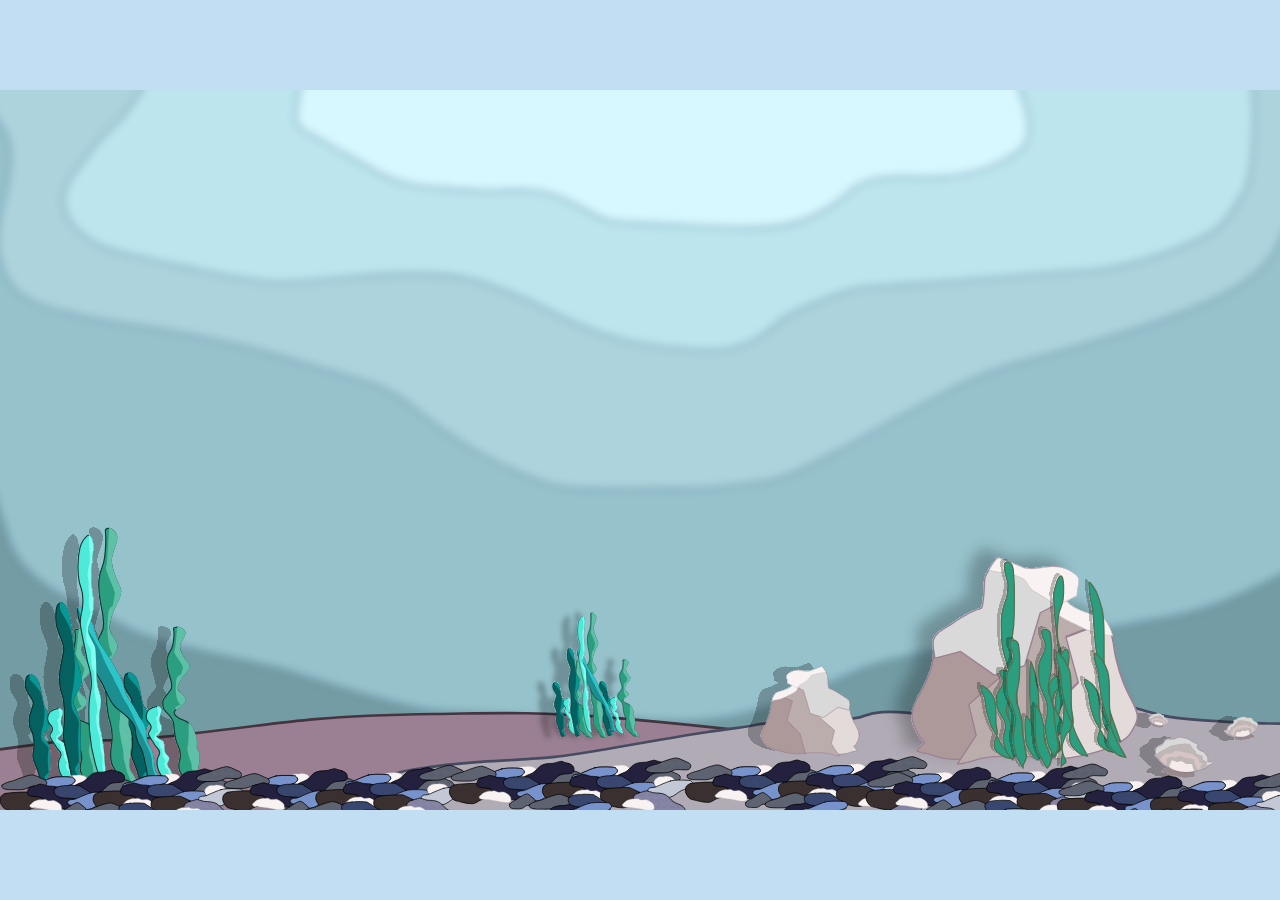
==== eylems_akvarie.html @ cddae94c "11.10.26" ====
<!--
 * fil: elyems_akvarie.html
 * formaal: 
-->


<!DOCTYPE html>
<html lang="da">
<head>
    <meta charset="UTF-8">
    <meta name="viewport" content="width=device-width, initial-scale=1.0">
    <meta http-equiv="X-UA-Compatible" content="ie=edge">
    <title>Storcenter Nord Akvarie</title>

    <!-- stylesheets -->
        <link rel="stylesheet" href="css/style.css">
        <link rel="icon" type="billeder/svg+xml" href="billeder/akvarie_favicon.svg">


</head>
<body>
    
</body>
</html>
---- css/style.css ----
/**
* fil: style.css
**/

/* farvepalette */
:root {
    --lyseblaa:             #c2def2;
    --daempet_blaa_groen:   #409cb9;
    --red:                  #ff0000;
}

/* CSS-animation af Jitter-kassen */
/* Baggrundbillede oprettet ud fra vektor i Figma*/
body {
    margin: 0;
    height: 100vh;

    background-image: url("../billeder/baggrund/akvarie_bg.svg");
    background-size: contain;
    background-position: center;
    background-repeat: no-repeat;

    background-color: var(--lyseblaa);
}
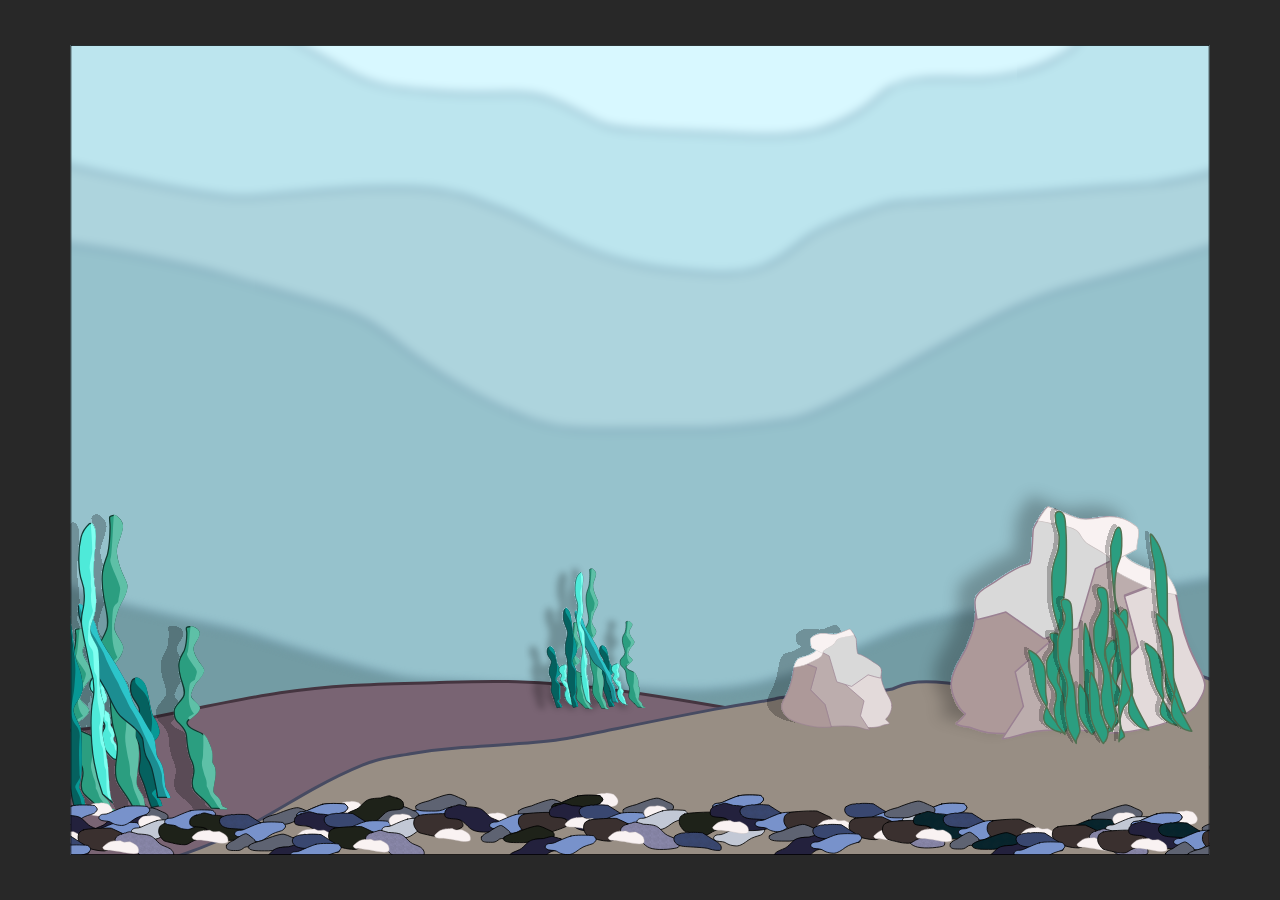
==== commit 03a1210f: "12.10.26" ====
--- a/eylems_akvarie.html
+++ b/eylems_akvarie.html
@@ -15,7 +15,12 @@
     <!-- stylesheets -->
         <link rel="stylesheet" href="css/style.css">
         <link rel="icon" type="billeder/svg+xml" href="billeder/akvarie_favicon.svg">
+<style>
+img {
+    height: auto;
+}
 
+</style>
 
 </head>
 <body>
--- a/css/style.css
+++ b/css/style.css
@@ -7,6 +7,7 @@
     --lyseblaa:             #c2def2;
     --daempet_blaa_groen:   #409cb9;
     --red:                  #ff0000;
+    --sort_mat:             #282828;
 }
 
 /* CSS-animation af Jitter-kassen */
@@ -15,11 +16,11 @@
     margin: 0;
     height: 100vh;
 
-    background-image: url("../billeder/baggrund/akvarie_bg.svg");
-    background-size: contain;
-    background-position: center;
+    background-image: url("../billeder/baggrund/akvarie_bg1.svg");
+     background-size: 100% 90%;
+     background-position: center;
     background-repeat: no-repeat;
 
-    background-color: var(--lyseblaa);
+    background-color: var(--sort_mat);
 }
 
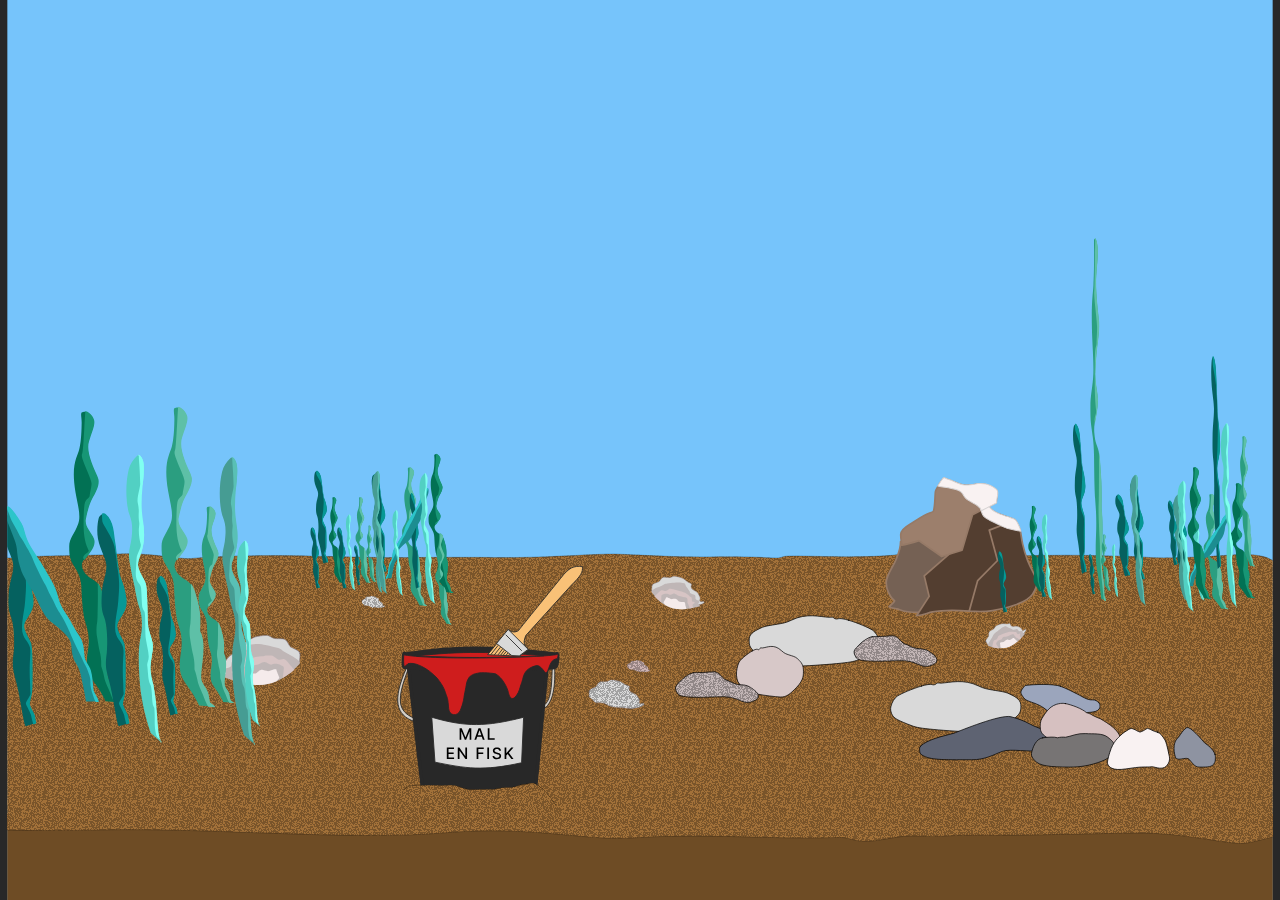
==== commit c2e115b7: "12.10.26" ====
--- a/eylems_akvarie.html
+++ b/eylems_akvarie.html
@@ -15,12 +15,7 @@
     <!-- stylesheets -->
         <link rel="stylesheet" href="css/style.css">
         <link rel="icon" type="billeder/svg+xml" href="billeder/akvarie_favicon.svg">
-<style>
-img {
-    height: auto;
-}
 
-</style>
 
 </head>
 <body>
--- a/css/style.css
+++ b/css/style.css
@@ -16,8 +16,8 @@
     margin: 0;
     height: 100vh;
 
-    background-image: url("../billeder/baggrund/akvarie_bg1.svg");
-     background-size: 100% 90%;
+    background-image: url("../billeder/baggrund/akvarie_bg10.svg");
+     background-size: 100% 100%;
      background-position: center;
     background-repeat: no-repeat;
 
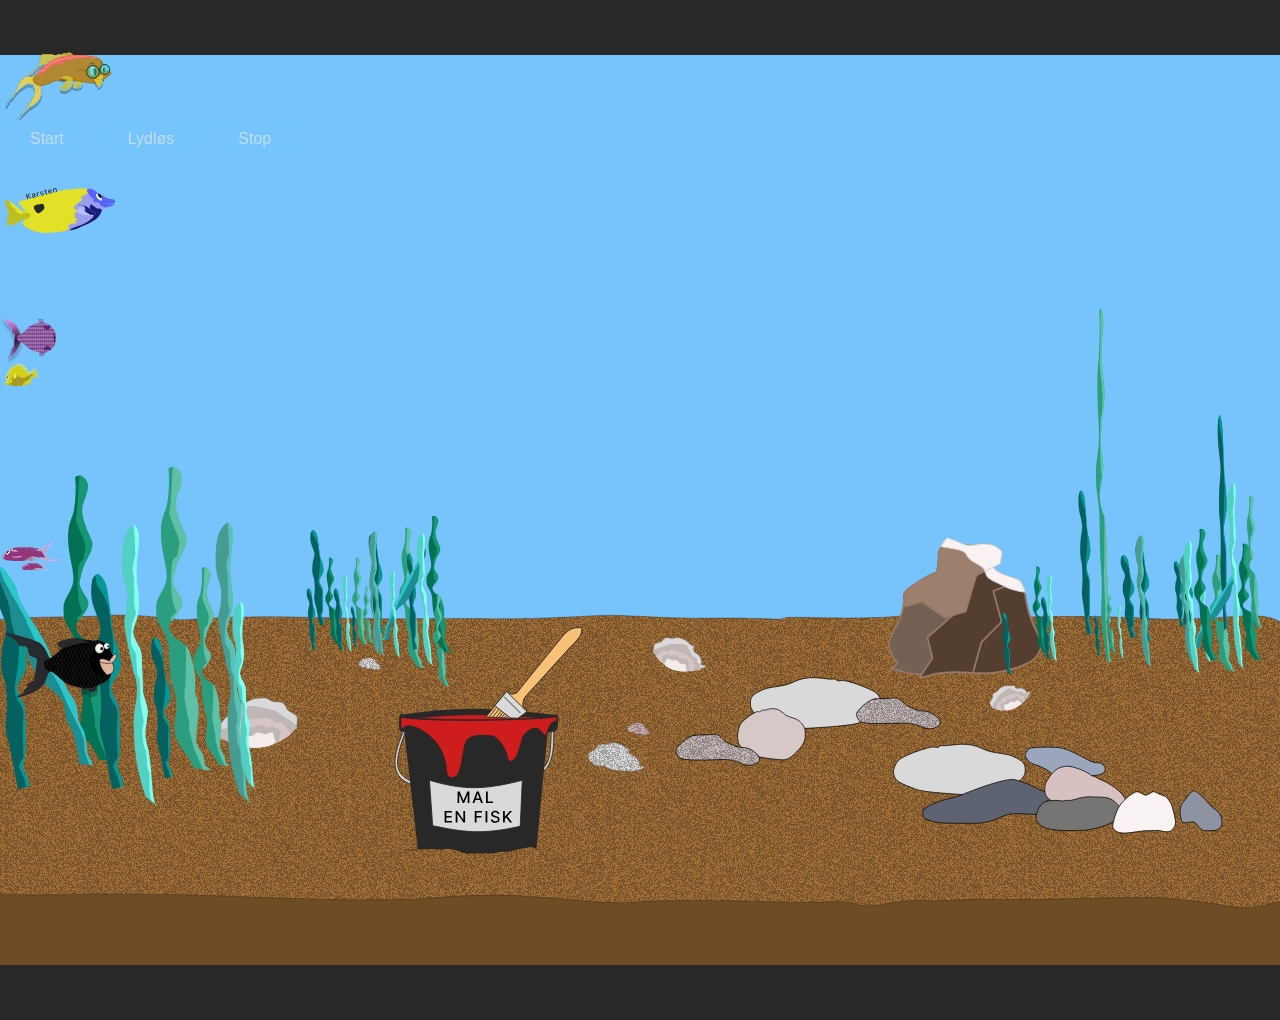
==== commit ca6fc962: "12.10.26 23.55" ====
--- a/eylems_akvarie.html
+++ b/eylems_akvarie.html
@@ -19,6 +19,25 @@
 
 </head>
 <body>
-    
+    <img src="billeder/fisk/fisk_antias_ET.svg" alt="antias" class="fisk_antias">
+    <img src="billeder/fisk/fisk_fie_ET.svg" alt="fie" class="fisk_fie">
+    <img src="billeder/fisk/fisk_frode_ET.svg" alt="frode" class="fisk_frode">
+    <img src="billeder/fisk/fisk_kara_ET.svg" alt="kara" class="fisk_kara">
+    <img src="billeder/fisk/fisk_kirurg_ET.svg" alt="kirurg" class="fisk_kirurg">
+    <img src="billeder/fisk/fisk_raevefjaes_ET.svg" alt="raevefjaes" class="fisk_raevefjaes">
+
+    <div class="knapper">
+     <!-- Knapper: styrer animationen -->
+        <button id="startBtn">Start</button>
+        <button id="muteBtn">Lydløs</button>
+        <button id="stopBtn">Stop</button>
+     <!-- Lyd -->
+     <!-- jeg muter så lyden der sker ikke en automatisk lyd i browseren     <audio id="baggrundslyd" loop muted> -->
+    </div>
+        <!-- Lydfil hentet fra Pixabay: https://pixabay.com/sound-effects/ -->
+        <!-- Load dit Script nederst på siden - så er alle elementer indlæst: lydfil link https://pixabay.com/sound-effects/film-special-effects-indoor-nice-fish-tank-ambiance-75601/ -->
+        <!-- Lottie: script -->
+    <script src="js/akvarie.js"></script>
+
 </body>
 </html>
--- a/css/style.css
+++ b/css/style.css
@@ -24,3 +24,106 @@
     background-color: var(--sort_mat);
 }
 
+/*Copilot og tidlig opgave*/
+.fisk_antias {
+    width: 60px;
+    position: absolute;
+    top: 60%;
+    left: 30;
+
+    animation: 
+    flyv-hoejre-til-venstre 14s linear infinite;
+}
+.fisk_fie {
+    width: 60px;
+    position: absolute;
+    top: 35%;
+    left: 30;
+
+    animation: 
+    flyv-over-vinduet 14s linear infinite;
+}
+.fisk_frode {
+    width: 120px;
+    position: absolute;
+    top: 5%;
+    left: 30;
+
+    animation: 
+    flyv-over-vinduet 14s linear infinite;
+}
+.fisk_kara {
+    width: 120px;
+    position: absolute;
+    top: 70%;
+    left: 30;
+
+    animation: 
+    flyv-over-vinduet 14s linear infinite;
+}
+.fisk_kirurg {
+    width: 40px;
+    position: absolute;
+    top: 40%;
+    left: 30;
+
+    animation: 
+    flyv-hoejre-til-venstre 14s linear infinite;
+}
+.fisk_raevefjaes {
+    width: 120px;
+    position: absolute;
+    top: 20%;
+    left: 1;
+
+    animation: 
+    flyv-over-vinduet 14s linear infinite;
+}
+/*mekanismen der får fiske til at svømme hen over skærmen
+from: betyder at fisken starter x-vw view-port til venstre, så den starter udenfor skærmen
+to: betyder at fisken starter x-vw view-port til højre , så den svømmer helt ud af sækrmen på højre side
+vw= view-prt-width (bredde) 1vw=1% af skærmens bredde
+*/
+@keyframes flyv-over-vinduet {
+    0% {
+        transform: translateX(-100%);
+    }
+    100% {
+        transform: translateX(90vw);
+    }
+}
+@keyframes flyv-hoejre-til-venstre {
+    0% {
+        transform: translateX(1020%);
+    }
+    to {
+        transform: translateX(20vw);
+    }
+}
+/* Knappe funktioner */
+button {
+    padding: 10px 30px;
+    font-size: 1rem;
+    border: 1px;
+    background:var(--transparent);
+    backdrop-filter: blur(8px);
+    color: var(--lyseblaa);
+    cursor: pointer;
+}
+
+button:hover {
+    transform: translateY(-1px); /*flytter elementet 1 pixel op ad vertikalt i forhold til dens absolute placering på skærmen*/
+}
+
+button:hover {
+    box-shadow: 0 0 12px var(--lyseblaa);
+}
+.title { /*.title fordi at definere at den kun styler elementer der har class="titel"*/
+    font-weight: 70;
+    font-family: 'Nunito Sans', sans-serif;    font-size: 2.5rem;
+    color: var(--knækket_hvid);
+    letter-spacing: 2px;
+}
+.knapper {
+    margin-top: 120px; /* justér tallet */
+}
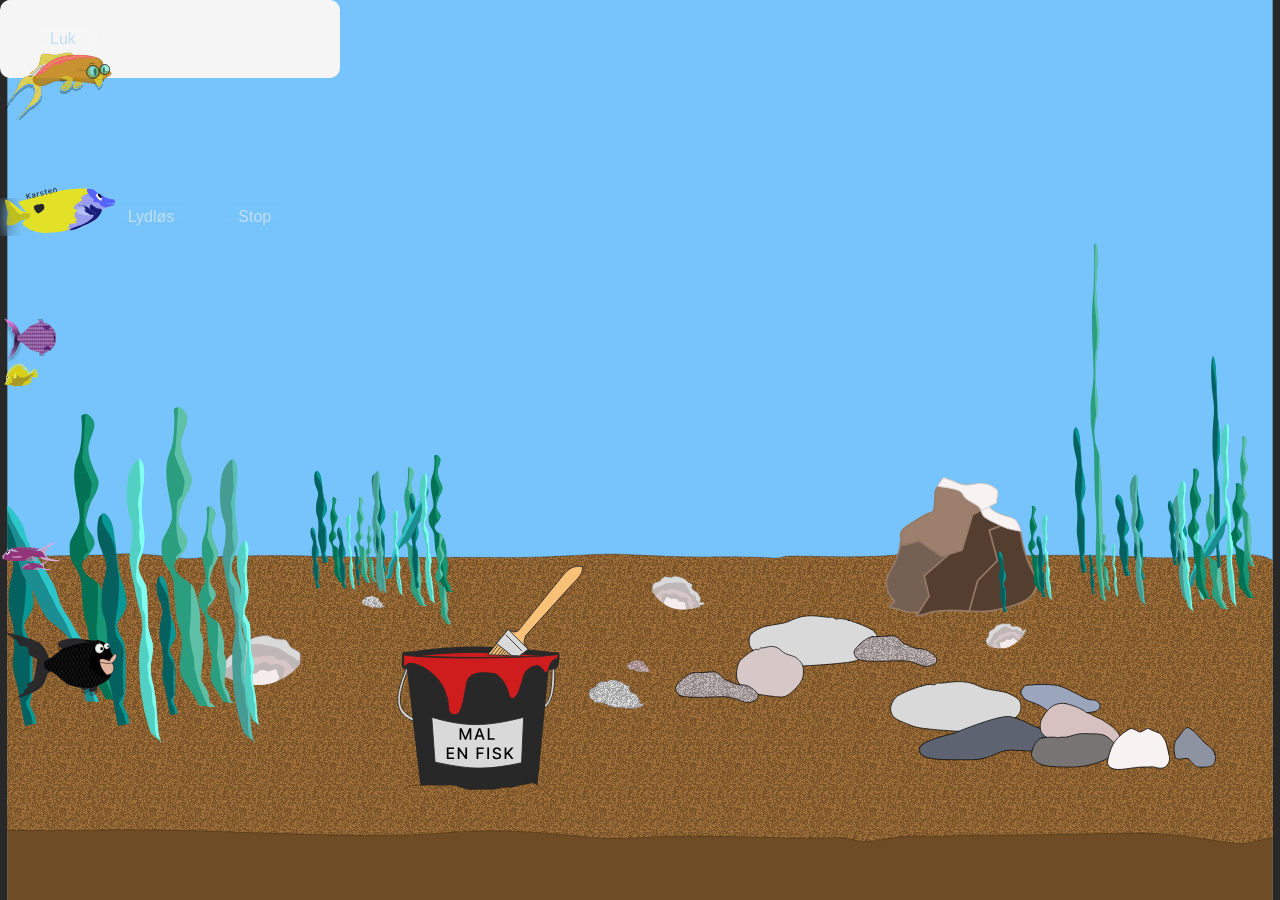
==== commit ceeb64f1: "16.10.26 0053" ====
--- a/eylems_akvarie.html
+++ b/eylems_akvarie.html
@@ -19,7 +19,12 @@
 
 </head>
 <body>
-    <img src="billeder/fisk/fisk_antias_ET.svg" alt="antias" class="fisk_antias">
+    <img src="billeder/fisk/fisk_antias_ET.svg" alt="antias" class="fisk_antias" id="fisk_antias">
+    <div id="popup" class="popup">
+        <div id="indhold"></div>
+        <button id="closeBtn">Luk</button>
+    </div>
+
     <img src="billeder/fisk/fisk_fie_ET.svg" alt="fie" class="fisk_fie">
     <img src="billeder/fisk/fisk_frode_ET.svg" alt="frode" class="fisk_frode">
     <img src="billeder/fisk/fisk_kara_ET.svg" alt="kara" class="fisk_kara">
--- a/css/style.css
+++ b/css/style.css
@@ -8,6 +8,7 @@
     --daempet_blaa_groen:   #409cb9;
     --red:                  #ff0000;
     --sort_mat:             #282828;
+    --knækket_hvid:         #f5f5f5;
 }
 
 /* CSS-animation af Jitter-kassen */
@@ -127,3 +128,52 @@
 .knapper {
     margin-top: 120px; /* justér tallet */
 }
+/*Oprettelse af popup-vindue/dialogbuks med attributter: Sparring med Copilot og https://www.w3schools.com/jsref/event_onclick.asp*/
+.overlay {
+    display: none;
+
+    position: fixed;
+    inset: 0;
+    background-color: rgba(0, 0, 0, 0.5);
+
+    justify-content: center;
+    align-items: center;
+    z-index: 2;
+}
+
+.popup {
+    background-color: var(--knækket_hvid);
+    width: 300px;
+    padding: 20px;
+    border-radius: 10px;
+    z-index: 2;
+}
+.fisk_antias,
+.fisk_fie,
+.fisk_frode,
+.fisk_kara,
+.fisk_kirurg,
+.fisk_raevefjaes {
+    position: absolute;
+    z-index: 1;
+}
+.infoBoks {
+    display: none;
+
+    position: absolute;
+    top: 50%;
+    left: 50%;
+
+    transform: translate(-50%, -50%);
+
+    background-color: var(--knækket_hvid);
+    padding: 20px;
+    width: 300px;
+    border-radius: 10px;
+
+    z-index: 3;
+}
+#luk {
+    cursor: pointer;
+    float: right;  
+}
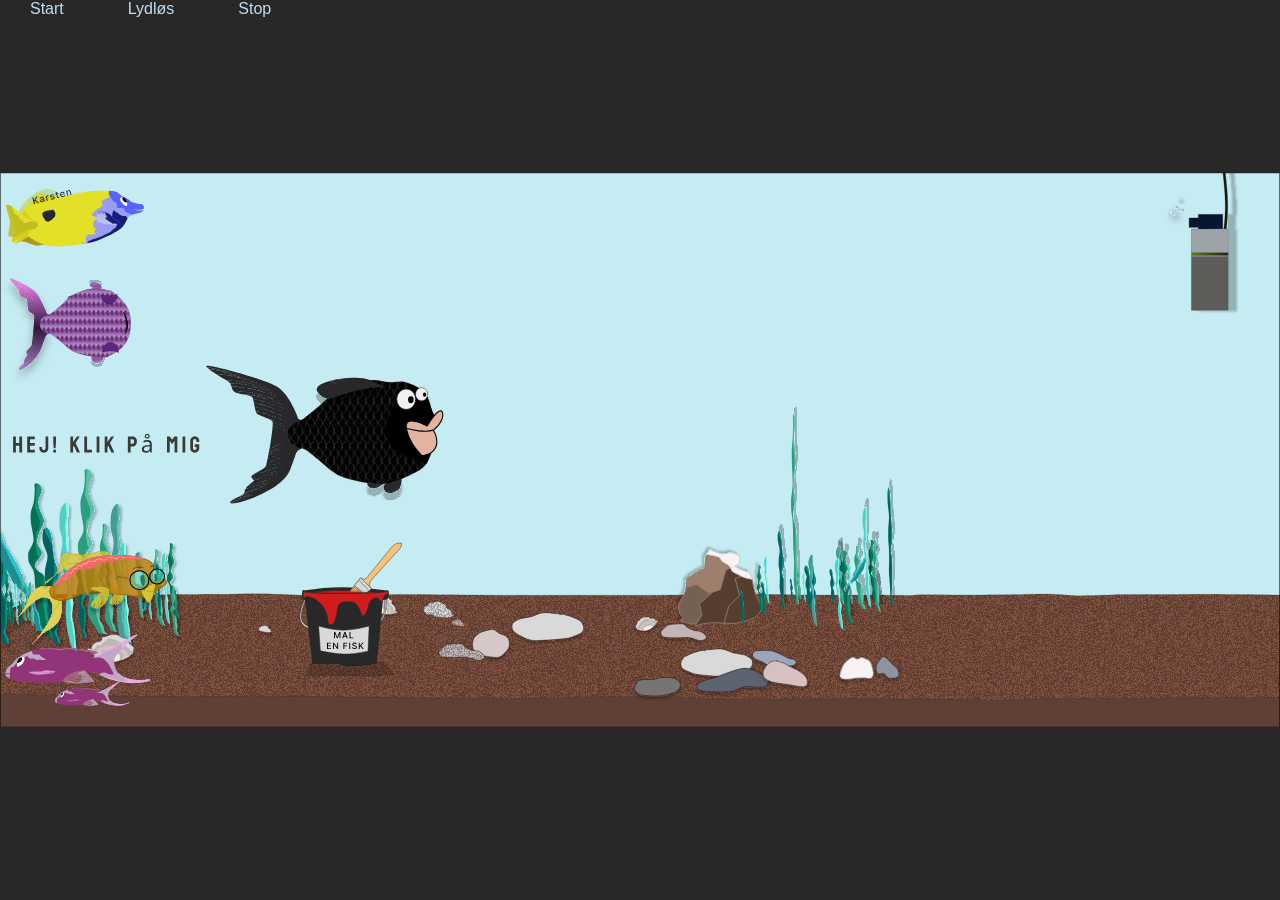
==== commit 3df7ed2f: "16.10.26 2013" ====
--- a/eylems_akvarie.html
+++ b/eylems_akvarie.html
@@ -19,15 +19,23 @@
 
 </head>
 <body>
+    <div id="akvarium">
+
     <img src="billeder/fisk/fisk_antias_ET.svg" alt="antias" class="fisk_antias" id="fisk_antias">
-    <div id="popup" class="popup">
+    <img src="billeder/fisk/fisk_fie_ET.svg" alt="fie" class="fisk_fie">
+    <img src="billeder/fisk/fisk_frode_ET.svg" alt="frode" class="fisk_frode">
+    
+        <img src="billeder/fisk/fisk_kara_ET.svg"
+        alt="kara"
+        class="fisk_kara"
+        id="fisk_kara">
+    
+        <div id="overlay" class="overlay">
+            <div id="popup" class="popup">
         <div id="indhold"></div>
         <button id="closeBtn">Luk</button>
     </div>
-
-    <img src="billeder/fisk/fisk_fie_ET.svg" alt="fie" class="fisk_fie">
-    <img src="billeder/fisk/fisk_frode_ET.svg" alt="frode" class="fisk_frode">
-    <img src="billeder/fisk/fisk_kara_ET.svg" alt="kara" class="fisk_kara">
+</div>
     <img src="billeder/fisk/fisk_kirurg_ET.svg" alt="kirurg" class="fisk_kirurg">
     <img src="billeder/fisk/fisk_raevefjaes_ET.svg" alt="raevefjaes" class="fisk_raevefjaes">
 
--- a/css/style.css
+++ b/css/style.css
@@ -9,96 +9,93 @@
     --red:                  #ff0000;
     --sort_mat:             #282828;
     --knækket_hvid:         #f5f5f5;
+    --daempet_gul:          #f5e6b3;
 }
 
 /* CSS-animation af Jitter-kassen */
 /* Baggrundbillede oprettet ud fra vektor i Figma*/
+html,
 body {
-    margin: 0;
+    margin: 0px;
     height: 100vh;
 
-    background-image: url("../billeder/baggrund/akvarie_bg10.svg");
-     background-size: 100% 100%;
-     background-position: center;
+    background-image: url("../billeder/baggrund/akvarie_bg19.svg");
+     
+    background-size: 100% 120%;
+    background-position: center;
     background-repeat: no-repeat;
 
     background-color: var(--sort_mat);
+    overflow: hidden; /*skjuler alt der går udenfor skærmen*/
 }
 
 /*Copilot og tidlig opgave*/
 .fisk_antias {
-    width: 60px;
+    width: 150px;
+    position: absolute;
+    top: 70%;
+    left: 0px;
+
+    animation: 
+    svoem_venstre 20s linear infinite;
+}
+.fisk_fie {
+    width: 140px;
+    position: absolute;
+    top: 30%;
+    left: 0px;
+
+    animation: svoem_hoejre 35s linear infinite;
+
+}
+.fisk_frode {
+    width: 180px;
     position: absolute;
     top: 60%;
+    left: 0;
+
+    animation: svoem_hoejre 20s linear infinite;
+}
+.fisk_kara {
+    width: 450px;
+    position: absolute;
+    top: 40%;
+    left: 40;
+
+    animation: svoem_hoejre 30s linear infinite;
+}
+.fisk_kirurg {
+    width: 100px;
+    position: absolute;
+    top: 20%;
     left: 30;
 
     animation: 
-    flyv-hoejre-til-venstre 14s linear infinite;
-}
-.fisk_fie {
-    width: 60px;
-    position: absolute;
-    top: 35%;
-    left: 30;
-
-    animation: 
-    flyv-over-vinduet 14s linear infinite;
-}
-.fisk_frode {
-    width: 120px;
-    position: absolute;
-    top: 5%;
-    left: 30;
-
-    animation: 
-    flyv-over-vinduet 14s linear infinite;
-}
-.fisk_kara {
-    width: 120px;
-    position: absolute;
-    top: 70%;
-    left: 30;
-
-    animation: 
-    flyv-over-vinduet 14s linear infinite;
-}
-.fisk_kirurg {
-    width: 40px;
-    position: absolute;
-    top: 40%;
-    left: 30;
-
-    animation: 
-    flyv-hoejre-til-venstre 14s linear infinite;
+    svoem_venstre 40s linear infinite;
 }
 .fisk_raevefjaes {
-    width: 120px;
+    width: 150px;
     position: absolute;
     top: 20%;
-    left: 1;
-
-    animation: 
-    flyv-over-vinduet 14s linear infinite;
+    left: 0px;
+
+    animation: svoem_hoejre 15s linear infinite;
 }
 /*mekanismen der får fiske til at svømme hen over skærmen
 from: betyder at fisken starter x-vw view-port til venstre, så den starter udenfor skærmen
 to: betyder at fisken starter x-vw view-port til højre , så den svømmer helt ud af sækrmen på højre side
 vw= view-prt-width (bredde) 1vw=1% af skærmens bredde
 */
-@keyframes flyv-over-vinduet {
-    0% {
-        transform: translateX(-100%);
-    }
-    100% {
-        transform: translateX(90vw);
-    }
-}
-@keyframes flyv-hoejre-til-venstre {
-    0% {
-        transform: translateX(1020%);
-    }
-    to {
-        transform: translateX(20vw);
+@keyframes svoem_hoejre {
+    from {transform: translateX(-20vw);
+    }
+    to {transform: translateX(1900px);
+    }
+}
+@keyframes svoem_venstre {
+    from {transform: translateX(100vw);
+    }
+    to {transform: translateX(-100vw);
     }
 }
 /* Knappe funktioner */
@@ -126,7 +123,7 @@
     letter-spacing: 2px;
 }
 .knapper {
-    margin-top: 120px; /* justér tallet */
+    margin-top: -10px; /* justér tallet */
 }
 /*Oprettelse af popup-vindue/dialogbuks med attributter: Sparring med Copilot og https://www.w3schools.com/jsref/event_onclick.asp*/
 .overlay {
@@ -142,11 +139,16 @@
 }
 
 .popup {
+    font-family: 'Tahoma', 'Nunito Sans', sans-serif;
+    color: var(--sort_mat);
+    font-size: 1rem;
+
     background-color: var(--knækket_hvid);
-    width: 300px;
+    width: 400px;
     padding: 20px;
-    border-radius: 10px;
-    z-index: 2;
+    border: 10px solid var(--daempet_blaa_groen);    z-index: 2;
+    border-radius: 100px;
+    text-align: center;
 }
 .fisk_antias,
 .fisk_fie,
@@ -176,4 +178,24 @@
 #luk {
     cursor: pointer;
     float: right;  
+}
+#akvarium {
+    position: relative;
+    overflow: hidden;
+    width: 100%;
+    height: 100%;
+}
+#closeBtn {
+    position: block;
+    margin: 10px auto 0;
+    color: var(--mat_sort);
+    font-size: 2rem;
+
+    border: 2px solid var(--daempet_blaa_groen);
+    border-radius: 10px;
+
+    background-color: var(--daempet_gul);
+
+
+    cursor: pointer;
 }
